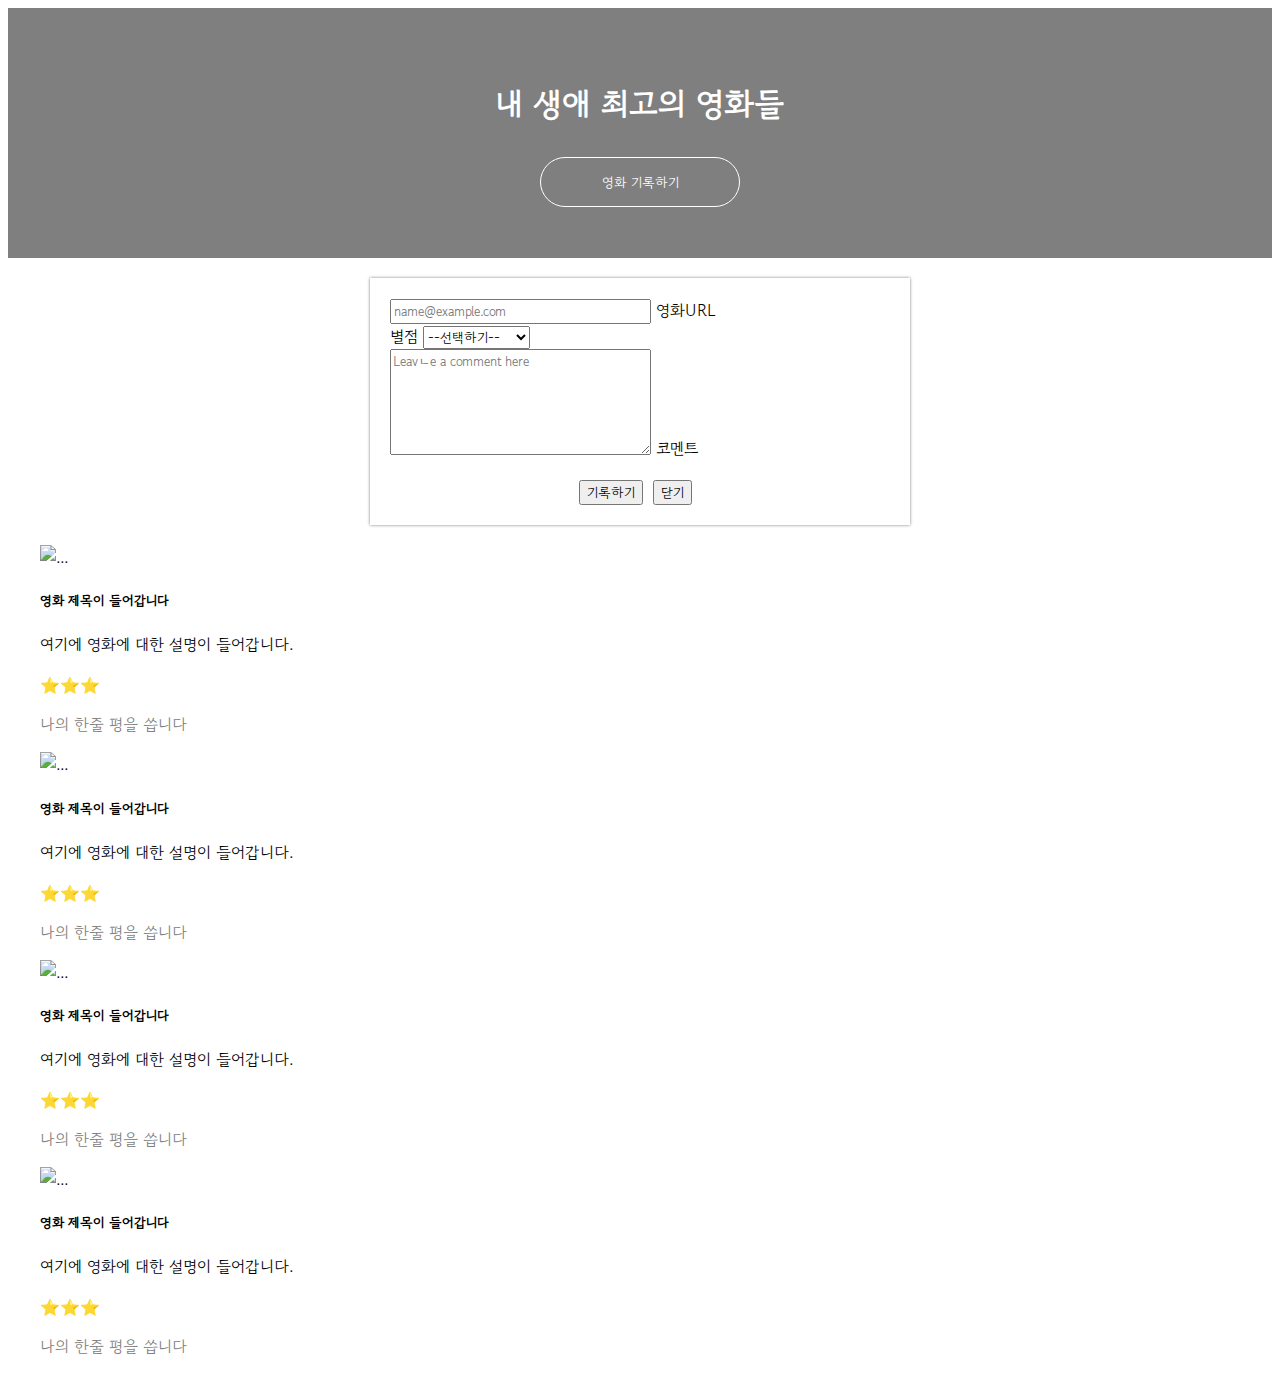
==== index.html @ 223e0fc7 "Add files via upload" ====
<!DOCTYPE html>
<html lang="en">

<head>
    <meta charset="utf-8" />
    <meta name="viewport" content="width=device-width, initial-scale=1, shrink-to-fit=no" />

    <link href="https://cdn.jsdelivr.net/npm/bootstrap@5.0.2/dist/css/bootstrap.min.css" rel="stylesheet"
        integrity="sha384-EVSTQN3/azprG1Anm3QDgpJLIm9Nao0Yz1ztcQTwFspd3yD65VohhpuuCOmLASjC" crossorigin="anonymous" />
    <script src="https://ajax.googleapis.com/ajax/libs/jquery/3.5.1/jquery.min.js"></script>
    <script src="https://cdn.jsdelivr.net/npm/bootstrap@5.0.2/dist/js/bootstrap.bundle.min.js"
        integrity="sha384-MrcW6ZMFYlzcLA8Nl+NtUVF0sA7MsXsP1UyJoMp4YLEuNSfAP+JcXn/tWtIaxVXM"
        crossorigin="anonymous"></script>
    <title>스파르타 피디아</title>

    <link href="https://fonts.googleapis.com/css2?family=Gowun+Dodum&display=swap" rel="stylesheet" />

    <style>
        * {
            font-family: "Gowun Dodum", sans-serif;
        }

        .mytitle {
            width: 100%;
            height: 250px;

            background-image: linear-gradient(0deg,
                    rgba(0, 0, 0, 0.5),
                    rgba(0, 0, 0, 0.5)),
                url("https://movie-phinf.pstatic.net/20210715_95/1626338192428gTnJl_JPEG/movie_image.jpg");
            background-position: center;
            background-size: cover;

            color: white;

            display: flex;
            flex-direction: column;
            align-items: center;
            justify-content: center;
        }

        .mytitle>button {
            width: 200px;
            height: 50px;

            background-color: transparent;
            color: white;

            border-radius: 50px;
            border: 1px solid white;

            margin-top: 10px;
        }

        .mytitle>button:hover {
            border: 2px solid white;
        }

        .mycomment {
            color: gray;
        }

        .mycards {
            margin: 20px auto 0px auto;
            width: 95%;
            max-width: 1200px;
        }

        .mypost {
            width: 95%;
            max-width: 500px;
            margin: 20px auto 0px auto;
            padding: 20px;
            box-shadow: 0px 0px 3px 0px gray;
        }

        .mybtns {
            display: flex;
            flex-direction: row;
            align-items: center;
            justify-content: center;

            margin-top: 20px;
        }

        .mybtns>button {
            margin-right: 10px;
        }
    </style>

</head>

<body>
    <div class="mytitle">
        <h1>내 생애 최고의 영화들</h1>
        <button>영화 기록하기</button>
    </div>
    <div class="mypost">
        <div class="form-floating mb-3">
            <input type="email" class="form-control" id="floatingInput" placeholder="name@example.com" />
            <label for="floatingInput">영화URL</label>
        </div>
        <div class="input-group mb-3">
            <label class="input-group-text" for="inputGroupSelect01">별점</label>
            <select class="form-select" id="inputGroupSelect01">
                <option selected>--선택하기--</option>
                <option value="1">⭐</option>
                <option value="2">⭐⭐</option>
                <option value="3">⭐⭐⭐</option>
                <option value="4">⭐⭐⭐⭐</option>
                <option value="5">⭐⭐⭐⭐⭐</option>
            </select>
        </div>
        <div class="form-floating">
            <textarea class="form-control" placeholder="Leavㄴe a comment here" id="floatingTextarea2"
                style="height: 100px"></textarea>
            <label for="floatingTextarea2">코멘트</label>
        </div>
        <div class="mybtns">
            <button type="button" class="btn btn-dark">기록하기</button>
            <button type="button" class="btn btn-outline-dark">닫기</button>
        </div>
    </div>
    <div class="mycards">
        <div class="row row-cols-1 row-cols-md-4 g-4">
            <div class="col">
                <div class="card h-100">
                    <img src="https://movie-phinf.pstatic.net/20210728_221/1627440327667GyoYj_JPEG/movie_image.jpg"
                        class="card-img-top" alt="..." />
                    <div class="card-body">
                        <h5 class="card-title">영화 제목이 들어갑니다</h5>
                        <p class="card-text">여기에 영화에 대한 설명이 들어갑니다.</p>
                        <p>⭐⭐⭐</p>
                        <p class="mycomment">나의 한줄 평을 씁니다</p>
                    </div>
                </div>
            </div>
            <div class="col">
                <div class="card h-100">
                    <img src="https://movie-phinf.pstatic.net/20210728_221/1627440327667GyoYj_JPEG/movie_image.jpg"
                        class="card-img-top" alt="..." />
                    <div class="card-body">
                        <h5 class="card-title">영화 제목이 들어갑니다</h5>
                        <p class="card-text">여기에 영화에 대한 설명이 들어갑니다.</p>
                        <p>⭐⭐⭐</p>
                        <p class="mycomment">나의 한줄 평을 씁니다</p>
                    </div>
                </div>
            </div>
            <div class="col">
                <div class="card h-100">
                    <img src="https://movie-phinf.pstatic.net/20210728_221/1627440327667GyoYj_JPEG/movie_image.jpg"
                        class="card-img-top" alt="..." />
                    <div class="card-body">
                        <h5 class="card-title">영화 제목이 들어갑니다</h5>
                        <p class="card-text">여기에 영화에 대한 설명이 들어갑니다.</p>
                        <p>⭐⭐⭐</p>
                        <p class="mycomment">나의 한줄 평을 씁니다</p>
                    </div>
                </div>
            </div>
            <div class="col">
                <div class="card h-100">
                    <img src="https://movie-phinf.pstatic.net/20210728_221/1627440327667GyoYj_JPEG/movie_image.jpg"
                        class="card-img-top" alt="..." />
                    <div class="card-body">
                        <h5 class="card-title">영화 제목이 들어갑니다</h5>
                        <p class="card-text">여기에 영화에 대한 설명이 들어갑니다.</p>
                        <p>⭐⭐⭐</p>
                        <p class="mycomment">나의 한줄 평을 씁니다</p>
                    </div>
                </div>
            </div>
        </div>
    </div>
</body>

</html>
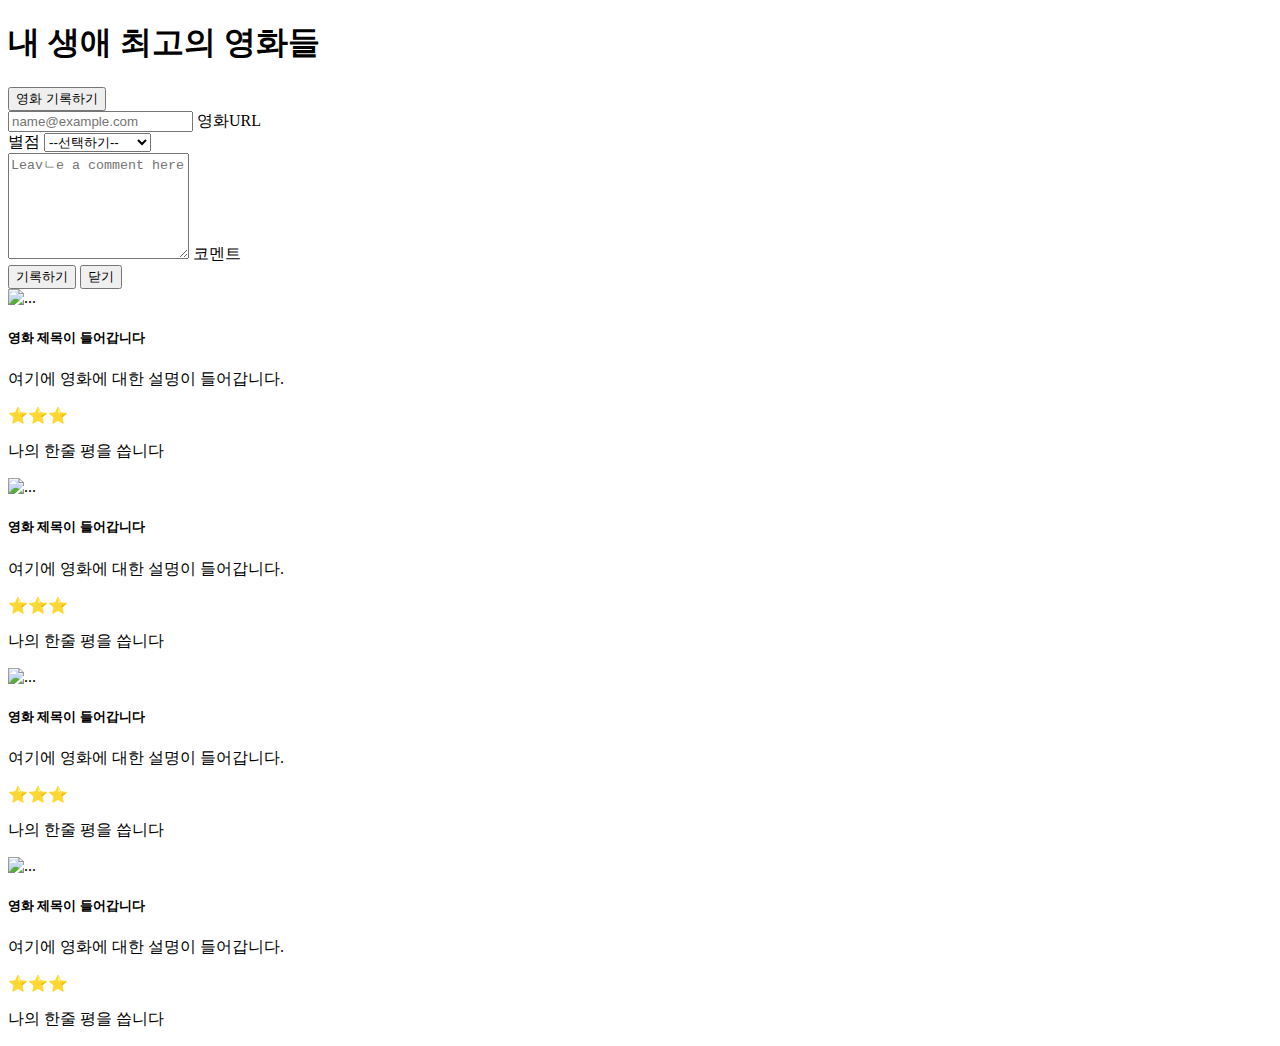
==== commit d228ae42: "Update index.html" ====
--- a/index.html
+++ b/index.html
@@ -12,82 +12,8 @@
         integrity="sha384-MrcW6ZMFYlzcLA8Nl+NtUVF0sA7MsXsP1UyJoMp4YLEuNSfAP+JcXn/tWtIaxVXM"
         crossorigin="anonymous"></script>
     <title>스파르타 피디아</title>
-
+    <link rel="stylesheet" href="style.css">
     <link href="https://fonts.googleapis.com/css2?family=Gowun+Dodum&display=swap" rel="stylesheet" />
-
-    <style>
-        * {
-            font-family: "Gowun Dodum", sans-serif;
-        }
-
-        .mytitle {
-            width: 100%;
-            height: 250px;
-
-            background-image: linear-gradient(0deg,
-                    rgba(0, 0, 0, 0.5),
-                    rgba(0, 0, 0, 0.5)),
-                url("https://movie-phinf.pstatic.net/20210715_95/1626338192428gTnJl_JPEG/movie_image.jpg");
-            background-position: center;
-            background-size: cover;
-
-            color: white;
-
-            display: flex;
-            flex-direction: column;
-            align-items: center;
-            justify-content: center;
-        }
-
-        .mytitle>button {
-            width: 200px;
-            height: 50px;
-
-            background-color: transparent;
-            color: white;
-
-            border-radius: 50px;
-            border: 1px solid white;
-
-            margin-top: 10px;
-        }
-
-        .mytitle>button:hover {
-            border: 2px solid white;
-        }
-
-        .mycomment {
-            color: gray;
-        }
-
-        .mycards {
-            margin: 20px auto 0px auto;
-            width: 95%;
-            max-width: 1200px;
-        }
-
-        .mypost {
-            width: 95%;
-            max-width: 500px;
-            margin: 20px auto 0px auto;
-            padding: 20px;
-            box-shadow: 0px 0px 3px 0px gray;
-        }
-
-        .mybtns {
-            display: flex;
-            flex-direction: row;
-            align-items: center;
-            justify-content: center;
-
-            margin-top: 20px;
-        }
-
-        .mybtns>button {
-            margin-right: 10px;
-        }
-    </style>
-
 </head>
 
 <body>
@@ -174,5 +100,4 @@
         </div>
     </div>
 </body>
-
-</html>+</html>
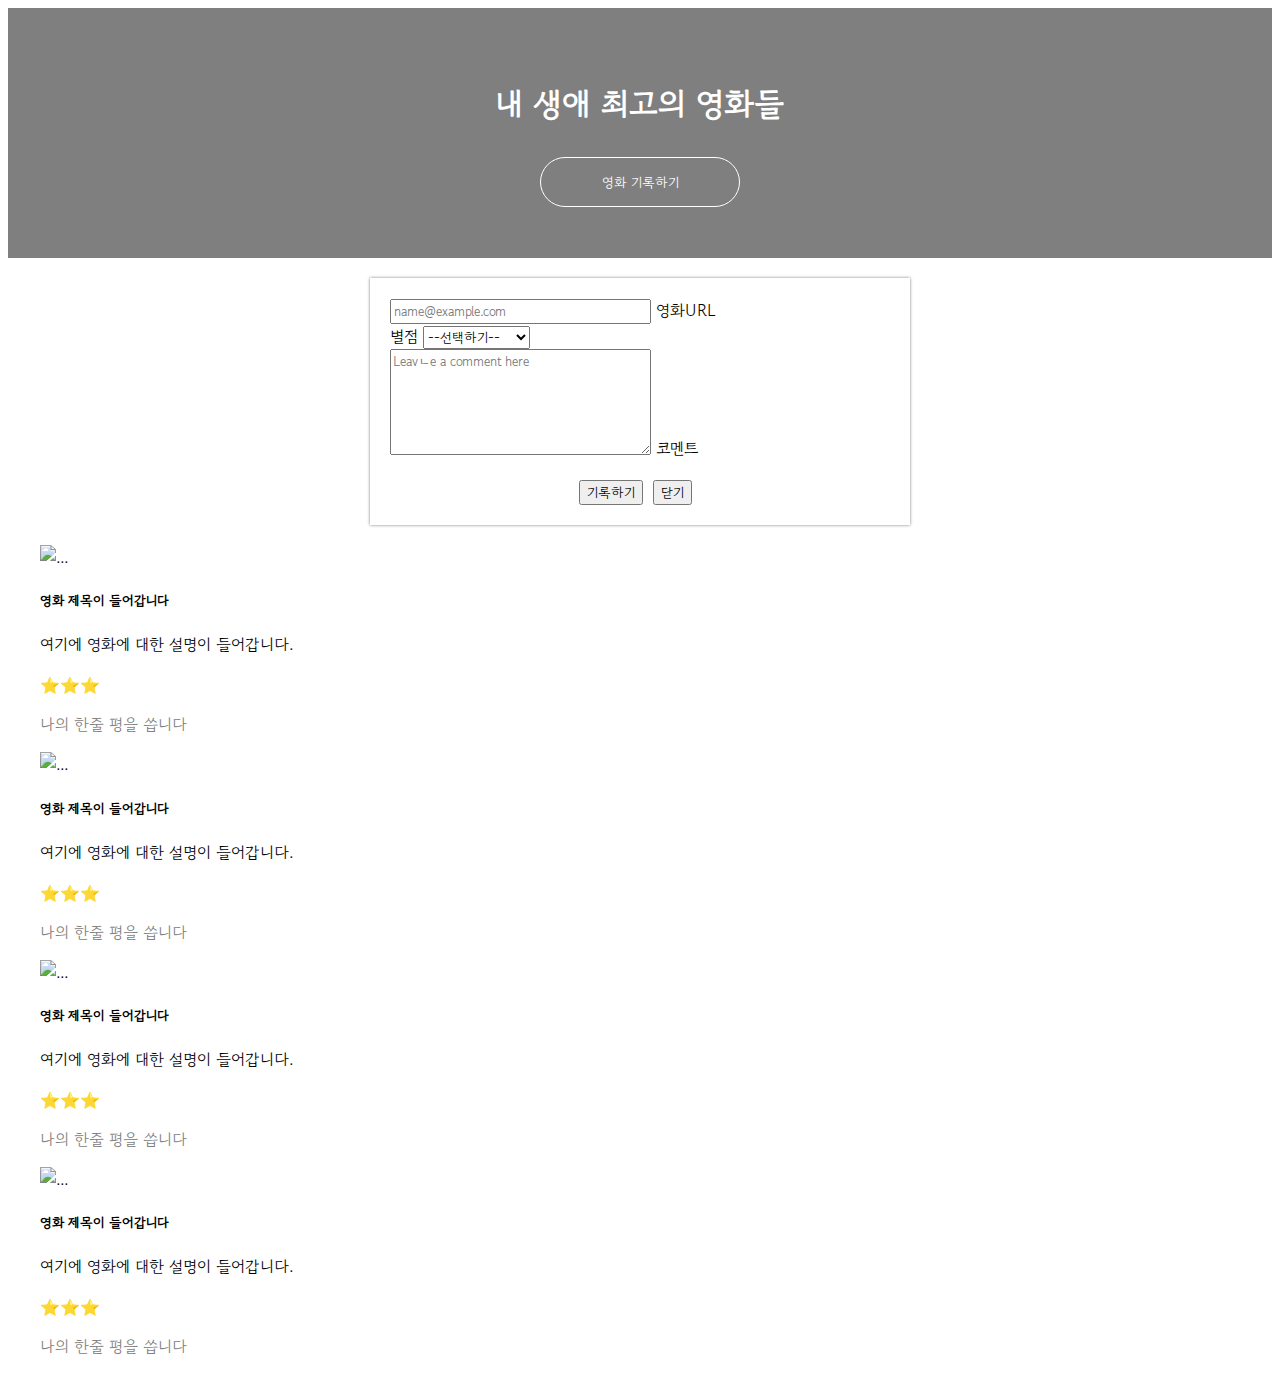
==== commit 1d837286: "Update index.html" ====
--- a/index.html
+++ b/index.html
@@ -43,8 +43,8 @@
             <label for="floatingTextarea2">코멘트</label>
         </div>
         <div class="mybtns">
-            <button type="button" class="btn btn-dark">기록하기</button>
-            <button type="button" class="btn btn-outline-dark">닫기</button>
+            <button type="button">기록하기</button>
+            <button type="button">닫기</button>
         </div>
     </div>
     <div class="mycards">
--- a/style.css
+++ b/style.css
@@ -0,0 +1,71 @@
+
+* {
+        font-family: "Gowun Dodum", sans-serif;
+    }
+
+    .mytitle {
+        width: 100%;
+        height: 250px;
+
+        background-image: linear-gradient(0deg,
+                rgba(0, 0, 0, 0.5),
+                rgba(0, 0, 0, 0.5)),
+            url("https://movie-phinf.pstatic.net/20210715_95/1626338192428gTnJl_JPEG/movie_image.jpg");
+        background-position: center;
+        background-size: cover;
+
+        color: white;
+
+        display: flex;
+        flex-direction: column;
+        align-items: center;
+        justify-content: center;
+    }
+
+    .mytitle>button {
+        width: 200px;
+        height: 50px;
+
+        background-color: transparent;
+        color: white;
+
+        border-radius: 50px;
+        border: 1px solid white;
+
+        margin-top: 10px;
+    }
+
+    .mytitle>button:hover {
+        border: 2px solid white;
+    }
+
+    .mycomment {
+        color: gray;
+    }
+
+    .mycards {
+        margin: 20px auto 0px auto;
+        width: 95%;
+        max-width: 1200px;
+    }
+
+    .mypost {
+        width: 95%;
+        max-width: 500px;
+        margin: 20px auto 0px auto;
+        padding: 20px;
+        box-shadow: 0px 0px 3px 0px gray;
+    }
+
+    .mybtns {
+        display: flex;
+        flex-direction: row;
+        align-items: center;
+        justify-content: center;
+
+        margin-top: 20px;
+    }
+
+    .mybtns>button {
+        margin-right: 10px;
+    }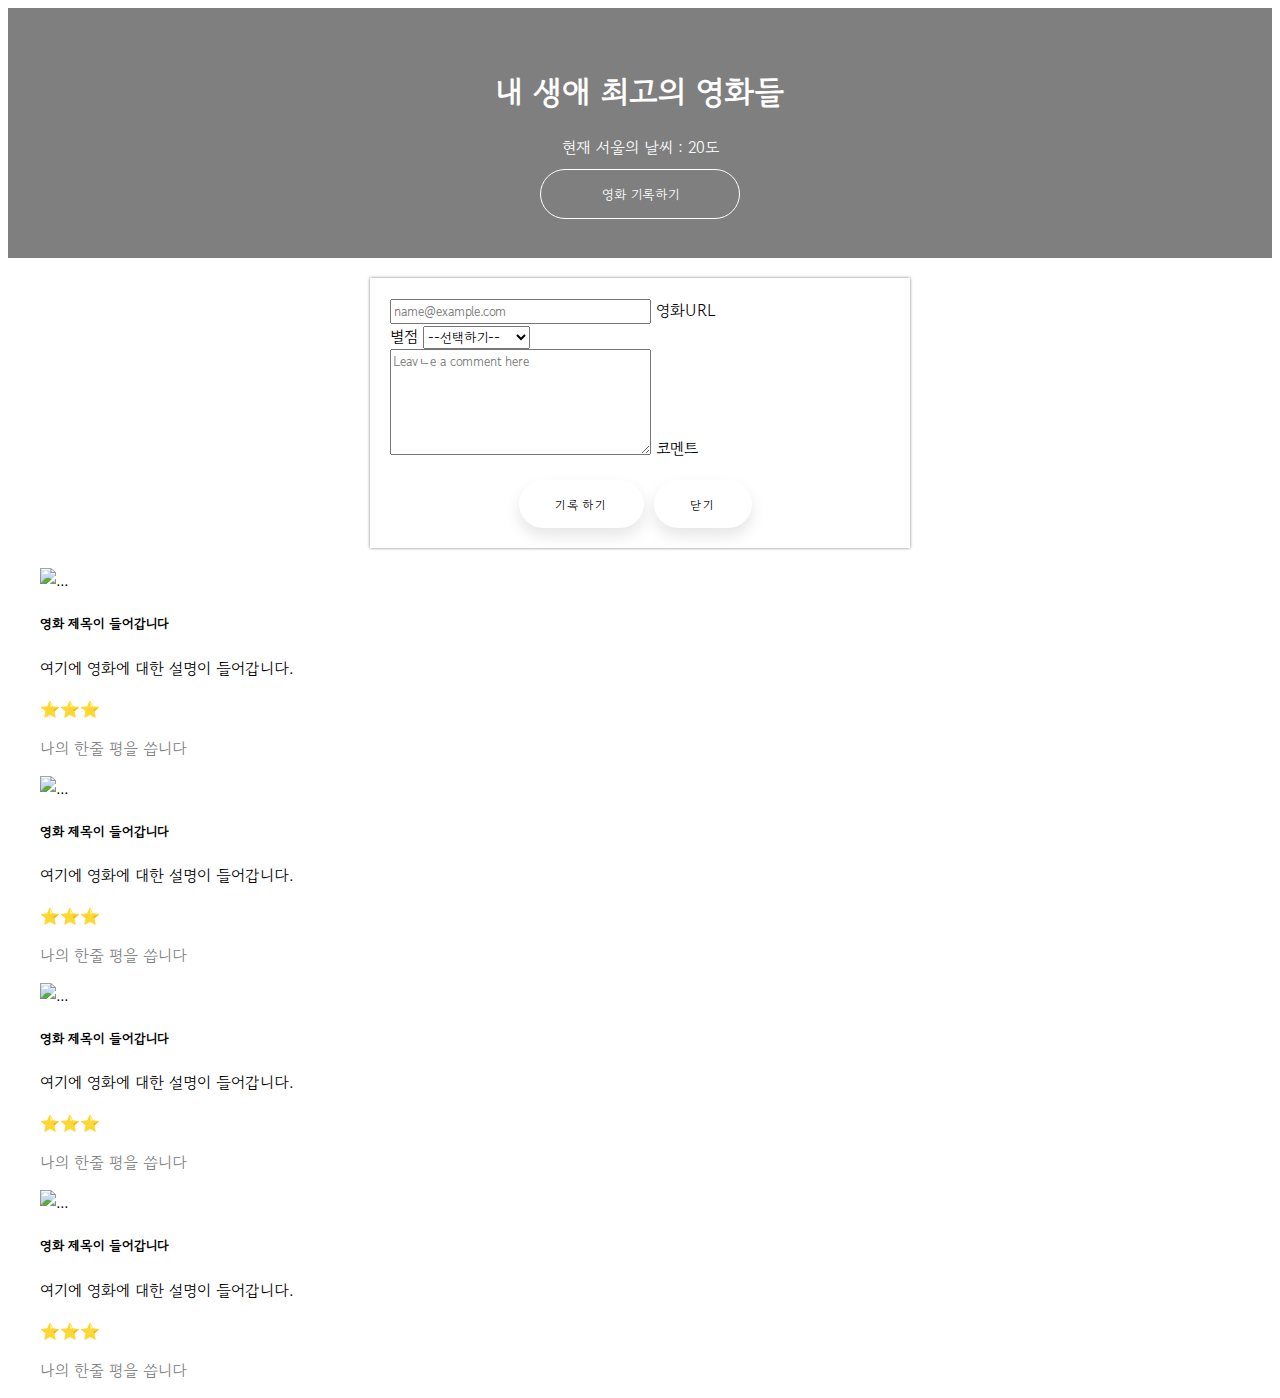
==== commit 922dfa67: "Update index.html" ====
--- a/index.html
+++ b/index.html
@@ -14,11 +14,13 @@
     <title>스파르타 피디아</title>
     <link rel="stylesheet" href="style.css">
     <link href="https://fonts.googleapis.com/css2?family=Gowun+Dodum&display=swap" rel="stylesheet" />
+    <script src="script.js"></script>
 </head>
 
 <body>
     <div class="mytitle">
         <h1>내 생애 최고의 영화들</h1>
+        <div>현재 서울의 날씨 : <span id="temp">20</span>도</div>
         <button>영화 기록하기</button>
     </div>
     <div class="mypost">
--- a/style.css
+++ b/style.css
@@ -68,4 +68,31 @@
 
     .mybtns>button {
         margin-right: 10px;
-    }+        padding: 1.3em 3em;
+        font-size: 12px;
+        text-transform: uppercase;
+        letter-spacing: 2.5px;
+        font-weight: 500;
+        color: #000000;
+        background: #ffffff;
+        border: none;
+        border-radius: 45px;
+        box-shadow: 0px 8px 15px
+            rgba(0, 0, 0, 0.1);
+        transition: 0.3s ease;
+        cursor: pointer;
+        outline: none;
+    }
+
+    .mybtns>button:hover {
+        background-color: #3bd9d9;
+        box-shadow: 0px 15px 20px
+            rgba(59, 217, 217, 0.4);
+        color: #ffffff;
+        transform: translateY(-7px);
+    }
+
+    .mybtns>button:active {
+        transform: translateY(-1px);
+    }
+    
